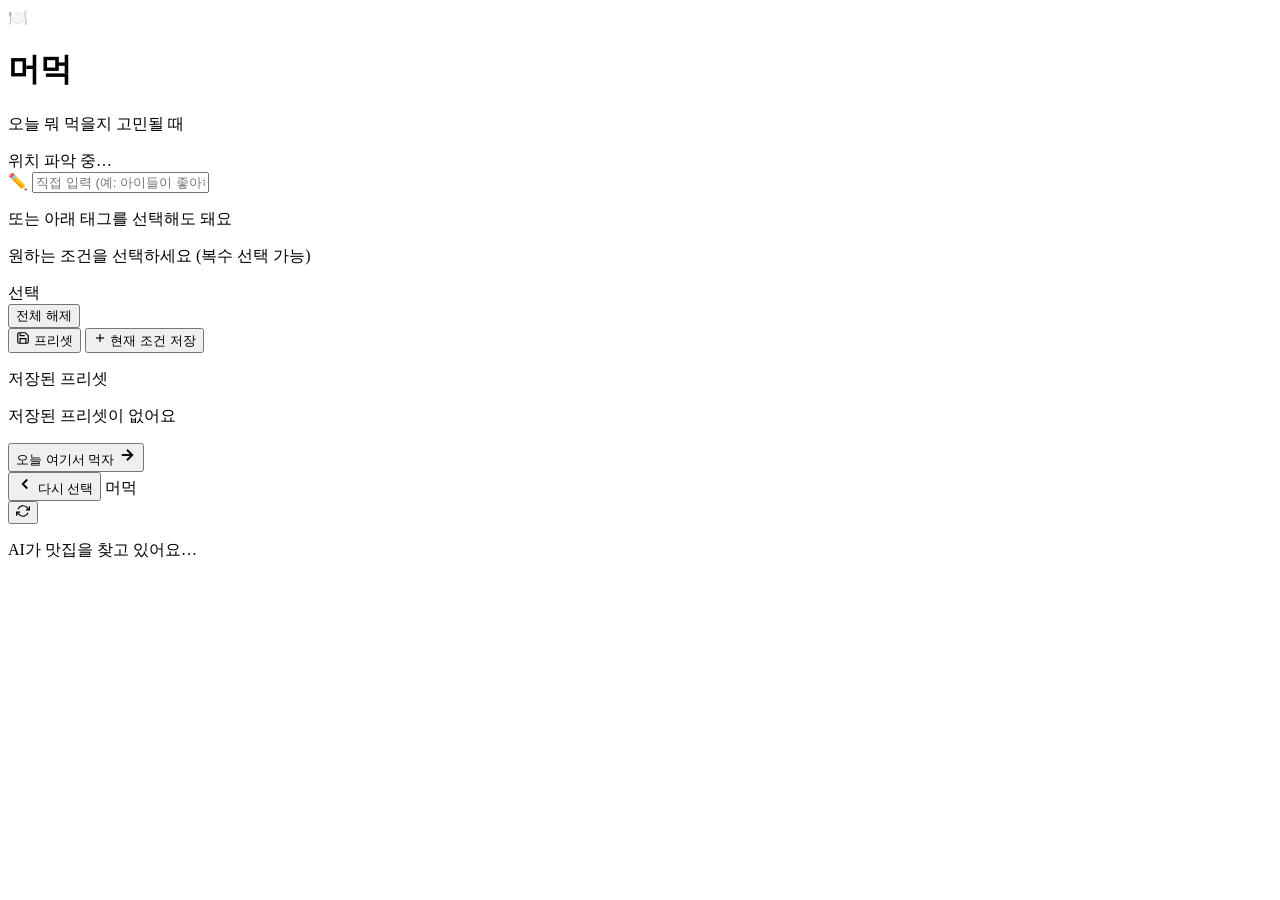
==== newproject/backend/app/frontend/templates/index.html @ 1c15836c "기능 추가 + AI 추천 + 키워드 필터링" ====
<!DOCTYPE html>
<html lang="ko">
<head>
  <meta charset="utf-8">
  <meta name="viewport" content="width=device-width, initial-scale=1.0">
  <title>머먹 — 오늘 뭐 먹지?</title>
  <link rel="preconnect" href="https://fonts.googleapis.com">
  <link rel="preconnect" href="https://fonts.gstatic.com" crossorigin>
  <link href="https://fonts.googleapis.com/css2?family=Gowun+Dodum&family=Noto+Sans+KR:wght@300;400;500;700&display=swap" rel="stylesheet">
  <link rel="stylesheet" href="/static/css/style.css">
  <script src="https://dapi.kakao.com/v2/maps/sdk.js?appkey={{ kakao_js_key }}"></script>
</head>
<body>

<!-- ===== 태그 선택 화면 ===== -->
<div id="screen-tags" class="screen active">
  <div class="screen-inner">

    <div class="hero">
      <div class="hero-icon">🍽️</div>
      <h1 class="hero-title">머먹</h1>
      <p class="hero-sub">오늘 뭐 먹을지 고민될 때</p>
      <div id="locationStatus" class="location-status">
        <span class="location-dot"></span>
        <span id="locationText">위치 파악 중…</span>
      </div>
    </div>

    <!-- 자유 입력창 -->
    <div class="free-text-section">
      <div class="free-text-wrap">
        <span class="free-text-icon">✏️</span>
        <input
          id="freeTextInput"
          class="free-text-input"
          type="text"
          placeholder="직접 입력 (예: 아이들이 좋아하는 음식, 해장하고 싶어요…)"
          maxlength="80"
        >
      </div>
      <p class="free-text-hint">또는 아래 태그를 선택해도 돼요</p>
    </div>

    <!-- 태그 그룹 -->
    <div class="tags-section">
      <p class="tags-hint">원하는 조건을 선택하세요 <span class="tags-hint-sub">(복수 선택 가능)</span></p>
      <div id="tagGrid" class="tag-grid"></div>
    </div>

    <!-- 선택된 태그 -->
    <div id="selectedBar" class="selected-bar hidden">
      <div class="selected-bar-inner">
        <span class="selected-label">선택</span>
        <div id="selectedChips" class="selected-chips"></div>
        <button class="clear-btn" onclick="clearAll()">전체 해제</button>
      </div>
    </div>

    <!-- 하단 액션 -->
    <div class="action-area">
      <div class="preset-row">
        <button class="preset-toggle-btn" onclick="togglePresetPanel()">
          <svg width="14" height="14" viewBox="0 0 24 24" fill="none" stroke="currentColor" stroke-width="2"><path d="M19 21H5a2 2 0 0 1-2-2V5a2 2 0 0 1 2-2h11l5 5v11a2 2 0 0 1-2 2z"/><polyline points="17 21 17 13 7 13 7 21"/><polyline points="7 3 7 8 15 8"/></svg>
          프리셋
        </button>
        <button class="save-preset-btn" onclick="saveCurrentAsPreset()">
          <svg width="14" height="14" viewBox="0 0 24 24" fill="none" stroke="currentColor" stroke-width="2"><line x1="12" y1="5" x2="12" y2="19"/><line x1="5" y1="12" x2="19" y2="12"/></svg>
          현재 조건 저장
        </button>
      </div>

      <div id="presetPanel" class="preset-panel hidden">
        <p class="preset-panel-title">저장된 프리셋</p>
        <div id="presetList" class="preset-list"></div>
        <p class="preset-empty hidden" id="presetEmpty">저장된 프리셋이 없어요</p>
      </div>

      <button class="search-btn" onclick="startSearch()">
        오늘 여기서 먹자
        <svg width="18" height="18" viewBox="0 0 24 24" fill="none" stroke="currentColor" stroke-width="2.5"><line x1="5" y1="12" x2="19" y2="12"/><polyline points="12 5 19 12 12 19"/></svg>
      </button>
    </div>

  </div>
</div>

<!-- ===== 결과 화면 ===== -->
<div id="screen-results" class="screen">

  <div class="result-header">
    <button class="back-btn" onclick="goBack()">
      <svg width="18" height="18" viewBox="0 0 24 24" fill="none" stroke="currentColor" stroke-width="2.5"><polyline points="15 18 9 12 15 6"/></svg>
      다시 선택
    </button>
    <span class="result-brand">머먹</span>
    <div class="result-header-right">
      <span id="resultCount" class="result-count"></span>
      <button class="refresh-location-btn" onclick="refreshLocation()" title="위치 새로고침">
        <svg width="14" height="14" viewBox="0 0 24 24" fill="none" stroke="currentColor" stroke-width="2"><polyline points="23 4 23 10 17 10"/><polyline points="1 20 1 14 7 14"/><path d="M3.51 9a9 9 0 0 1 14.85-3.36L23 10M1 14l4.64 4.36A9 9 0 0 0 20.49 15"/></svg>
      </button>
    </div>
  </div>

  <!-- 지도 -->
  <div id="map" class="map-area"></div>

  <!-- 키워드 필터 바 -->
  <div id="keywordFilterBar" class="keyword-filter-bar hidden"></div>

  <!-- 로딩 -->
  <div id="loadingOverlay" class="loading-overlay hidden">
    <div class="loading-spinner"></div>
    <p class="loading-text">AI가 맛집을 찾고 있어요…</p>
  </div>

  <!-- 결과 리스트 -->
  <div id="results" class="results-list"></div>

</div>

<!-- Toast -->
<div id="toast" class="toast hidden"></div>

<script src="/static/js/api.js"></script>
<script src="/static/js/location.js"></script>
<script src="/static/js/map.js"></script>
<script src="/static/js/conditions.js"></script>
<script src="/static/js/presets.js"></script>
<script src="/static/js/app.js"></script>
</body>
</html>
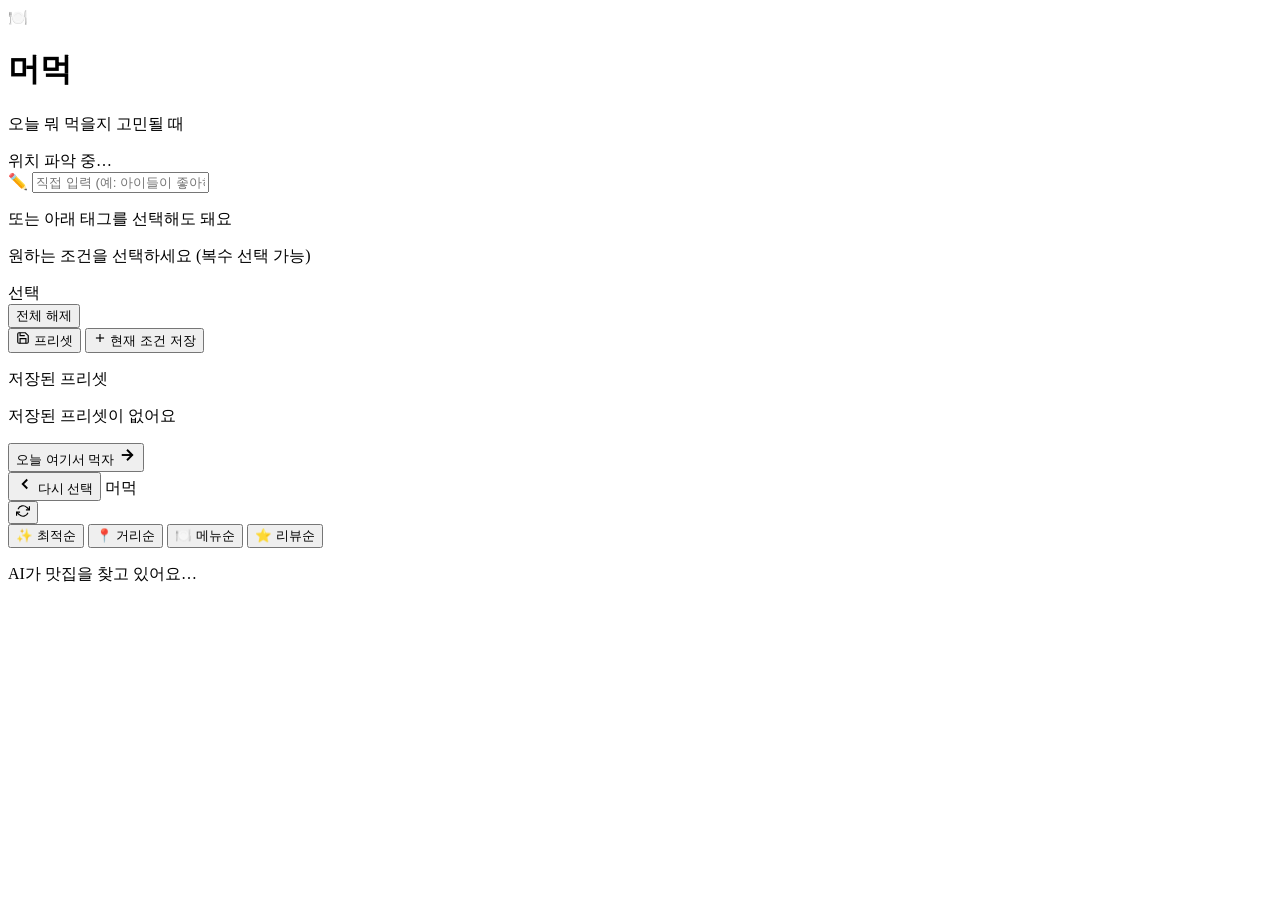
==== commit e8223b16: "추천 기능 개선 및 정렬 필터 추가" ====
--- a/newproject/backend/app/frontend/templates/index.html
+++ b/newproject/backend/app/frontend/templates/index.html
@@ -104,6 +104,22 @@
   <!-- 지도 -->
   <div id="map" class="map-area"></div>
 
+  <!-- 정렬 바 -->
+  <div id="sortBar" class="sort-bar hidden">
+    <button class="sort-btn active" data-sort="score" onclick="setSortMode('score')">
+      ✨ 최적순
+    </button>
+    <button class="sort-btn" data-sort="distance" onclick="setSortMode('distance')">
+      📍 거리순
+    </button>
+    <button class="sort-btn" data-sort="keyword" onclick="setSortMode('keyword')">
+      🍽️ 메뉴순
+    </button>
+    <button class="sort-btn" data-sort="review" onclick="setSortMode('review')">
+      ⭐ 리뷰순
+    </button>
+  </div>
+
   <!-- 키워드 필터 바 -->
   <div id="keywordFilterBar" class="keyword-filter-bar hidden"></div>
 
